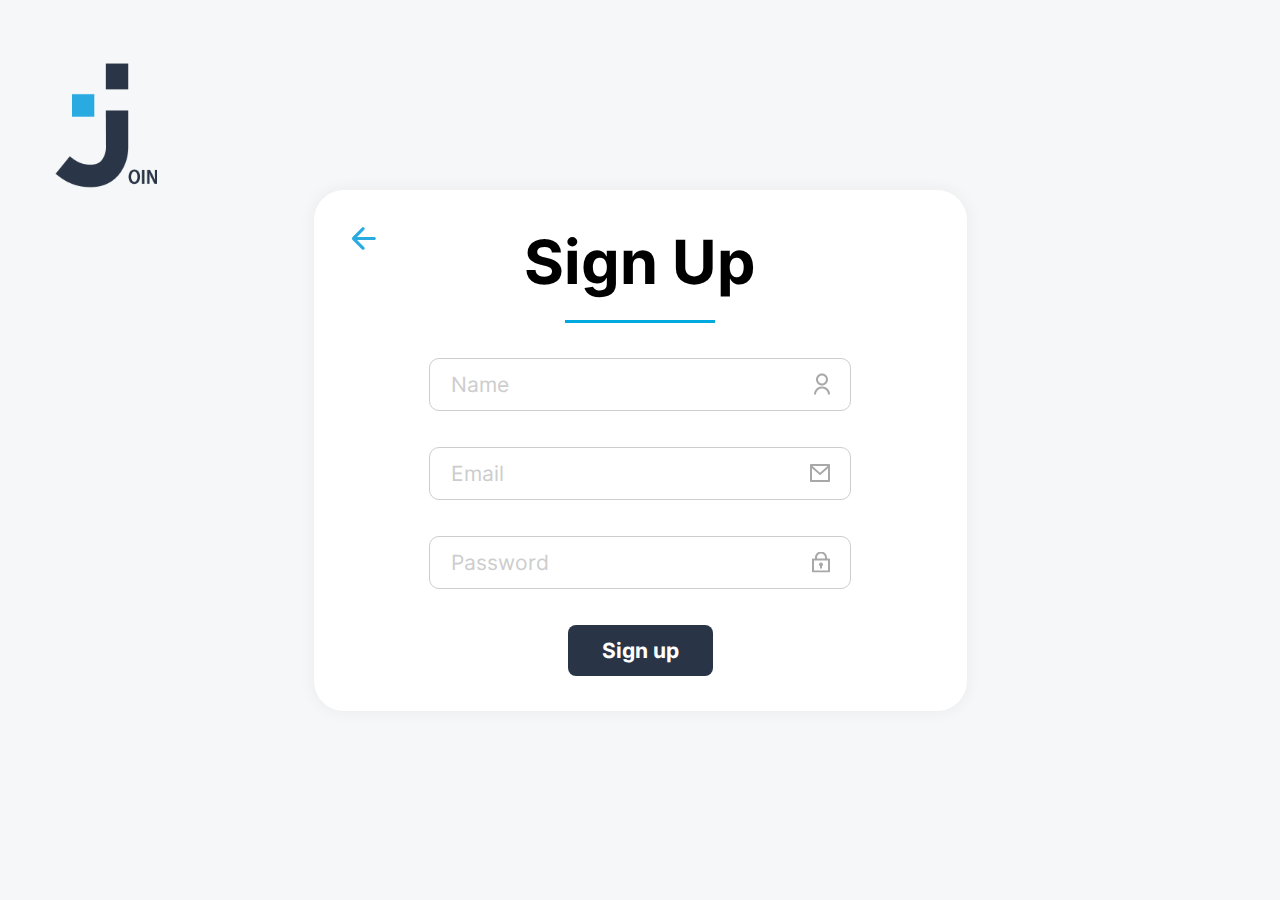
==== sign_Up.html @ 0fdcfc9d "design finetune and error msg + logo animation + remember me" ====
<!DOCTYPE html>
<html lang="en">

<head>
    <meta charset="UTF-8">
    <meta http-equiv="X-UA-Compatible" content="IE=edge">
    <meta name="viewport" content="width=device-width, initial-scale=1.0">
    <title>Join</title>

    <link rel="stylesheet" href="css/style.css">
    <link rel="stylesheet" href="css/login.css">
    <link rel="stylesheet" href="css/fonts.css">
    <link rel="shortcut icon" href="assets/img/logos/logo_Regular.png" type="image/x-icon">

    <script src="js/storage.js"></script>
    <script src="js/data.js"></script>
    <script src="js/script.js"></script>
    <script src="js/login.js"></script>

</head>

<body onload="initLogin()">
    <div id="openImgContainer" class="logo-animation-bg">
        <img id="openImg" class="logo-animation" src="assets/img/logos/logo_Big.png" alt="">
    </div>

    <main class="login-modal sign-up-modal">
        <h1>Sign Up</h1>

        <a href="index.html">
            <img class="back-arrow" src="assets/img/icons/sign-up-arrow-left.svg" alt="Arrow to get back"
                title="Arrow to get back">
        </a>

        <form onsubmit="registerUser(); return false;">
            <div class="input-wrapper">
                <input id="username" required autocomplete="additional-name" type="text" placeholder="Name" />
                <img src="assets/img/icons/sign-up-name.svg" alt="" />
            </div>
            <div class="input-wrapper">
                <input id="email" required autocomplete="email" type="email" placeholder="Email" />
                <img src="assets/img/icons/login-email.svg" alt="" />
                <div id="errorTagEmail" class="error-msg d-none">This user already exists.</div>
            </div>
            <div class="input-wrapper">
                <input id="loginPw" onkeyup="onPasswordInput()" required type="password" placeholder="Password" />
                <img id="loginPwImg" onclick="togglePasswordVisibility()" src="assets/img/icons/login-password.svg" alt="" />
            </div>
            <div class="btn-container">
                <button id="registerBtn" class="button-wo-icon">Sign up</button>
            </div>
        </form>

    </main>
</body>

</html>
---- css/style.css ----
:root {
  /* Colors */
  --main-color: rgb(41, 53, 70);
  --secondary-color: rgb(0, 170, 223);
  --bg-color: rgb(246, 247, 248);
  --sidebar-text-color: rgb(205, 205, 205);
  --sidebar-focus-color: rgb(10, 24, 48);
  --error-color: #FF001F;

  /* Boxshadows */
  --barra-superior: 0px 4px 4px 0px rgba(0, 0, 0, 0.1);
  --nuevo: 0px 0px 4px 0px rgba(0, 0, 0, 0.1);
  --shadoe-backlog-box: 0px 0px 14px 3px rgba(0, 0, 0, 0.04);
  --button-box-shadow: 0px 4px 4px 0px rgba(0, 0, 0, 0.25);
}

/* ===== General Styling ===== */
* {
  font-family: inter;
  box-sizing: border-box;
}

.d-none {
  display: none !important;
}

body {
  margin: 0;
}

.active-modal {
  filter: brightness(0.5);
}

/* ===== Navigation ===== */
.sidebar {
  display: flex;
  justify-content: space-evenly;
  align-items: center;
  flex-direction: column;
  gap: 103px;
  width: 232px;
  height: 100vh;
  background-color: var(--main-color);
  box-shadow: var(--nuevo);
  overflow: hidden;
  position: absolute;
  left: 0;
  top: 0;
}

.nav-menu a {
  display: flex;
  align-items: center;
  text-decoration: none;
  color: var(--sidebar-text-color);
  padding: 8px 60px;
  gap: 20px;
  white-space: nowrap;
  font-family: inter;
}

.logo {
  width: 100px;
  height: 122px;
}

.nav-menu {
  display: flex;
  flex-direction: column;
  gap: 15px;
}

.legal-link {
  display: flex;
  align-items: center;
  text-decoration: none;
  color: var(--sidebar-text-color);
  padding: 8px 60px;
  gap: 20px;
  font-family: inter;
  white-space: nowrap;
}

.sidebar-focus {
  background-color: var(--sidebar-focus-color);
}

.sidebar-focus span {
  color: white;
}

/* ===== Header ===== */
.header {
  display: flex;
  justify-content: space-between;
  align-items: center;
  position: absolute;
  top: 0;
  left: 232px;
  right: 0;
  padding: 20px 36px 20px calc(348px - 232px);
  font-size: 21px;
  color: black;
  background-color: white;
  box-shadow: var(--barra-superior);
}

.right-frame {
  position: relative;
  display: flex;
  align-items: center;
  justify-content: center;
}

.right-frame a {
  height: max-content;
}

.log-out-modal-wrapper {
  position: fixed;
  top: 0;
  left: 0;
  right: 0;
  bottom: 0;
  z-index: 99;
}

.log-out-modal {
  position: absolute;
  top: 95px;
  right: 35px;
  min-width: 140px;
  padding: 16px 21px;
  white-space: nowrap;
  font-size: 16px;
  font-weight: lighter;
  text-align: center;
  color: white;
  background-color: var(--main-color);
  border-radius: 20px;
  border-top-right-radius: 0;
  cursor: pointer;
  text-decoration: none;
}

.img-ellipse {
  display: flex;
  align-items: center;
  position: relative;
  margin-left: 26px;
}

#default-profile {
  display: flex;
  justify-content: center;
  align-items: center;
  position: absolute;
  width: 47px;
  height: 47px;
  border-radius: 50%;
  left: 0;
  top: 0;
  right: 0;
  bottom: 0;
  margin: auto;
  cursor: pointer;
  font-weight: 400;
  color: white;
  font-size: 12px;
}

#img-profile {
  position: absolute;
  border-radius: 50%;
  left: 0;
  top: 0;
  right: 0;
  bottom: 0;
  width: 47px;
  height: 47px;
  margin: auto;
  cursor: pointer;
}

/* ===== Buttons ===== */

.button-wo-icon {
  background-color: var(--main-color);
  color: white;
  cursor: pointer;
  display: flex;
  width: 104px;
  height: 27px;
  padding: 4px 18px;
  justify-content: center;
  align-items: center;
  flex-shrink: 0;
  border: unset;
  border-radius: 8px;
  font-size: 16px;
  transition: ease-in-out 100ms;
}

.button-wo-icon:hover {
  background-color: var(--secondary-color);
  box-shadow: var(--button-box-shadow);
}

.button-wo-icon:active {
  background: var(--sidebar-focus-color);
}

.button-secondary-wo-icon {
  cursor: pointer;
  display: flex;
  width: 104px;
  height: 27px;
  padding: 4px 18px;
  justify-content: center;
  align-items: center;
  flex-shrink: 0;
  border-radius: 8px;
  border: 1px solid var(--main-color);
  color: var(--main-color);
  font-size: 16px;
  background: none;
  transition: ease-in-out 100ms;
}

.button-secondary-wo-icon:hover {
  color: var(--secondary-color);
  border: 2px solid var(--secondary-color);
  box-shadow: var(--button-box-shadow);
}

.button-secondary-wo-icon:active {
  border: 1px solid var(--sidebar-focus-color);
  color: var(--sidebar-focus-color);
}

.button-with-icon {
  background-color: var(--main-color);
  color: white;
  font-size: 21px;
  font-weight: 700;
  cursor: pointer;
  display: flex;
  height: 55px;
  padding: 18px 15px;
  justify-content: center;
  align-items: center;
  gap: 10px;
  flex-shrink: 0;
  border: unset;
  border-radius: 10px;
  transition: all ease-in-out 100ms;
}

.button-with-icon:hover {
  background-color: var(--secondary-color);
  box-shadow: var(--button-box-shadow);
}

.button-with-icon:active {
  background: var(--sidebar-focus-color);
}

.button-secondary-with-icon {
  cursor: pointer;
  display: flex;
  gap: 10px;
  width: 136px;
  height: 55px;
  padding: 18px 10px;
  justify-content: center;
  align-items: center;
  flex-shrink: 0;
  border-radius: 10px;
  border: 1px solid var(--main-color);
  color: var(--main-color);
  font-size: 21px;
  background: none;
  transition: ease-in-out 100ms;
}

.button-secondary-with-icon:hover {
  color: var(--secondary-color);
  border: 2px solid var(--secondary-color);
  box-shadow: var(--button-box-shadow);
}

.button-secondary-with-icon:active {
  border: 1px solid var(--sidebar-focus-color);
  color: var(--sidebar-focus-color);
}
---- css/login.css ----
/* ===== General Styling ===== */
body {
    margin: 0;
    background-color: var(--bg-color);
}

.animate-register {
    opacity: 100% !important;
    scale: 1 !important;
}

.error-msg {
    position: absolute;
    margin-top: 4px;
    font-size: 12px;
    color: var(--error-color);
}

.login-modal {
    display: flex;
    flex-direction: column;
    justify-content: center;
    align-items: center;
    position: absolute;
    top: 0;
    left: 0;
    right: 0;
    bottom: 0;
    margin: auto;
    padding: 35px;
    gap: 35px;
    min-width: 653px;
    width: max-content;
    height: max-content;
    background-color: white;
    border-radius: 30px;
    box-shadow: var(--shadoe-backlog-box);
}

.login-modal p {
    text-align: center;
    font-size: 21px;
}

.password-modal {
    padding: 35px 85px;
}

.password-modal > h1, .password-modal > p {
    margin: 0 !important;
}

#registerSuccessBox {
    position: absolute;
    top: 80%;
    left: 50%;
    transform: translateX(-50%);

    text-align: center;
    border: 2px solid var(--secondary-color);
    border-radius: 30px;
    background-color: white;
    color: var(--secondary-color);
    box-shadow: var(--shadoe-backlog-box);
    padding: 24px;
    width: 350px;
    line-height: 120%;
    transition: 425ms ease-in-out;
    scale: 0;
    opacity: 0;
}

/* ===== Logo animation ===== */
#openImgContainer {
    display: flex;
    justify-content: center;
    align-items: center;
    position: absolute;
    top: 0;
    right: 0;
    bottom: 0;
    left: 0;
    background-color: var(--bg-color);
    z-index: 2;
    transition: 425ms;
}

#openImg {
    position: absolute;
    top: 50%;
    left: 50%;
    transform: translate(-50%, -50%);
    transition: 425ms ease-in;
}

.logo-animation {
    top: 0 !important;
    left: 0 !important;
    scale: 0.37;
    margin-top: 20px;
    margin-left: 20px;
}

.logo-animation-bg {
    background-color: rgba(246, 247, 248, 0) !important;
}

.negative-z {
    z-index: -1 !important;
}


/* ===== Headline =====  */
.login-modal h1 {
    position: relative;
    font-size: 61px;
    margin-top: 0;
    margin-bottom: 24px;
}

.login-modal h1::after {
    content: '';
    position: absolute;
    left: 50%;
    transform: translateX(-50%);
    bottom: -24px;
    width: 150px;
    height: 3px;
    background-color: var(--secondary-color);
}


/* ===== Form ===== */
form {
    display: flex;
    align-items: center;
    flex-direction: column;
    gap: 36px;
    width: 422px;
}

.input-wrapper {
    position: relative;
}

.input-wrapper img {
    position: absolute;
    top: 26.5px;
    right: 21px;
    transform: translateY(-50%);
}

input[type=password]+img {
    cursor: pointer;
}

form input {
    width: 422px;
    padding: 13px 41px 13px 21px;
    border-radius: 10px;
    font-size: 21px;
    border: 1px solid var(--sidebar-text-color);
}

form input::placeholder {
    font-size: 21px;
    color: var(--sidebar-text-color);
}

form input:focus {
    outline: none;
}


/* ===== Forgot Password Frame ===== */
.reset-password-container {
    display: flex;
    justify-content: center;
    align-items: flex-start;
    gap: 35px;
}

.forgot-password {
    cursor: pointer;
    color: var(--secondary-color);
    text-decoration: none;
}

.checkmark {
    cursor: pointer;
}


/* ===== Log in ===== */
.btn-container {
    display: flex;
    justify-content: center;
    gap: 35px;
}

/* ===== Buttons ===== */
.button-wo-icon {
    height: 51px;
    width: 145px;
    font-size: 21px;
    font-weight: bold;
    text-decoration: none;
    white-space: nowrap;
}

.button-secondary-wo-icon {
    height: 51px;
    text-decoration: none;
    white-space: nowrap;
    font-size: 21px;
    font-weight: 700;
    width: auto;
}

.password-btn {
    width: max-content;
}


/* ===== Sign up ===== */
.signup-container {
    display: flex;
    align-items: center;
    position: absolute;
    top: 67px;
    right: 114px;
    gap: 35px;
}

.signup-container span {
    font-size: 21px;
}

.signup-container a {
    font-size: 16px;
    width: auto;
}


/* ===== ============ ===== */
/* ===== Sign up Page ===== */

.back-arrow {
    position: absolute;
    left: 37px;
    top: 37px;
    cursor: pointer;
}

.sign-up-modal {
    gap: 0;
}

.sign-up-modal h1 {
    margin-bottom: 59px;
}


/* ===== ==================== ===== */
/* ===== Forgot Password Page ===== */
---- css/fonts.css ----
/* inter-100 - latin */
@font-face {
  font-display: swap; /* Check https://developer.mozilla.org/en-US/docs/Web/CSS/@font-face/font-display for other options. */
  font-family: 'Inter';
  font-style: normal;
  font-weight: 100;
  src: url('../assets/fonts/inter-v12-latin-100.woff2') format('woff2'); /* Chrome 36+, Opera 23+, Firefox 39+, Safari 12+, iOS 10+ */
}
/* inter-200 - latin */
@font-face {
  font-display: swap; /* Check https://developer.mozilla.org/en-US/docs/Web/CSS/@font-face/font-display for other options. */
  font-family: 'Inter';
  font-style: normal;
  font-weight: 200;
  src: url('../assets/fonts/inter-v12-latin-200.woff2') format('woff2'); /* Chrome 36+, Opera 23+, Firefox 39+, Safari 12+, iOS 10+ */
}
/* inter-300 - latin */
@font-face {
  font-display: swap; /* Check https://developer.mozilla.org/en-US/docs/Web/CSS/@font-face/font-display for other options. */
  font-family: 'Inter';
  font-style: normal;
  font-weight: 300;
  src: url('../assets/fonts/inter-v12-latin-300.woff2') format('woff2'); /* Chrome 36+, Opera 23+, Firefox 39+, Safari 12+, iOS 10+ */
}
/* inter-regular - latin */
@font-face {
  font-display: swap; /* Check https://developer.mozilla.org/en-US/docs/Web/CSS/@font-face/font-display for other options. */
  font-family: 'Inter';
  font-style: normal;
  font-weight: 400;
  src: url('../assets/fonts/inter-v12-latin-regular.woff2') format('woff2'); /* Chrome 36+, Opera 23+, Firefox 39+, Safari 12+, iOS 10+ */
}
/* inter-500 - latin */
@font-face {
  font-display: swap; /* Check https://developer.mozilla.org/en-US/docs/Web/CSS/@font-face/font-display for other options. */
  font-family: 'Inter';
  font-style: normal;
  font-weight: 500;
  src: url('../assets/fonts/inter-v12-latin-500.woff2') format('woff2'); /* Chrome 36+, Opera 23+, Firefox 39+, Safari 12+, iOS 10+ */
}
/* inter-600 - latin */
@font-face {
  font-display: swap; /* Check https://developer.mozilla.org/en-US/docs/Web/CSS/@font-face/font-display for other options. */
  font-family: 'Inter';
  font-style: normal;
  font-weight: 600;
  src: url('../assets/fonts/inter-v12-latin-600.woff2') format('woff2'); /* Chrome 36+, Opera 23+, Firefox 39+, Safari 12+, iOS 10+ */
}
/* inter-700 - latin */
@font-face {
  font-display: swap; /* Check https://developer.mozilla.org/en-US/docs/Web/CSS/@font-face/font-display for other options. */
  font-family: 'Inter';
  font-style: normal;
  font-weight: 700;
  src: url('../assets/fonts/inter-v12-latin-700.woff2') format('woff2'); /* Chrome 36+, Opera 23+, Firefox 39+, Safari 12+, iOS 10+ */
}
/* inter-800 - latin */
@font-face {
  font-display: swap; /* Check https://developer.mozilla.org/en-US/docs/Web/CSS/@font-face/font-display for other options. */
  font-family: 'Inter';
  font-style: normal;
  font-weight: 800;
  src: url('../assets/fonts/inter-v12-latin-800.woff2') format('woff2'); /* Chrome 36+, Opera 23+, Firefox 39+, Safari 12+, iOS 10+ */
}
/* inter-900 - latin */
@font-face {
  font-display: swap; /* Check https://developer.mozilla.org/en-US/docs/Web/CSS/@font-face/font-display for other options. */
  font-family: 'Inter';
  font-style: normal;
  font-weight: 900;
  src: url('../assets/fonts/inter-v12-latin-900.woff2') format('woff2'); /* Chrome 36+, Opera 23+, Firefox 39+, Safari 12+, iOS 10+ */
}
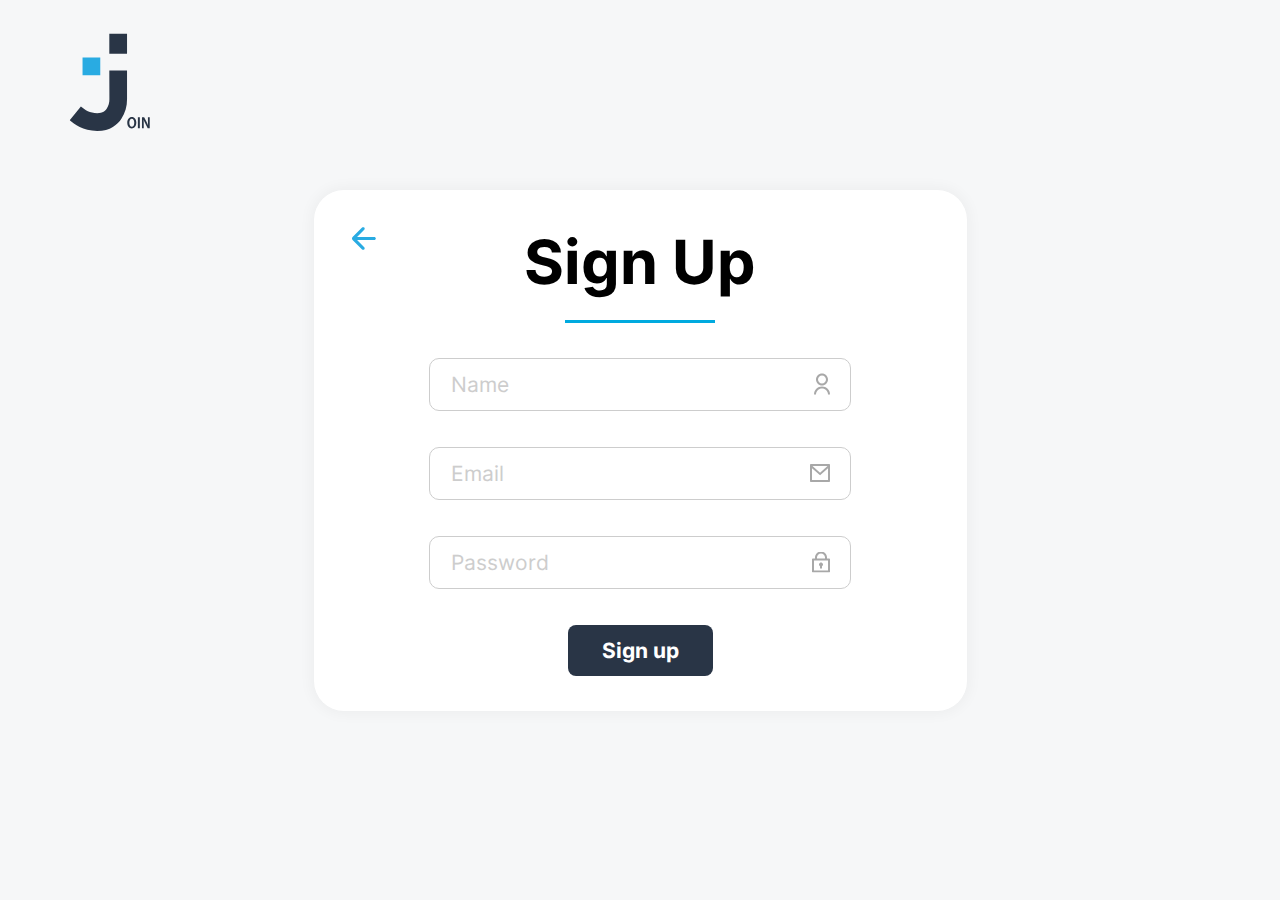
==== commit 07c85190: "first mobile design added responsive.css" ====
--- a/sign_Up.html
+++ b/sign_Up.html
@@ -10,6 +10,7 @@
     <link rel="stylesheet" href="css/style.css">
     <link rel="stylesheet" href="css/login.css">
     <link rel="stylesheet" href="css/fonts.css">
+    <link rel="stylesheet" href="css/responsive.css">
     <link rel="shortcut icon" href="assets/img/logos/logo_Regular.png" type="image/x-icon">
 
     <script src="js/storage.js"></script>
@@ -20,9 +21,20 @@
 </head>
 
 <body onload="initLogin()">
-    <div id="openImgContainer" class="logo-animation-bg">
-        <img id="openImg" class="logo-animation" src="assets/img/logos/logo_Big.png" alt="">
-    </div>
+    <svg id="openImg" class="logo-animation" width="101" height="122" viewBox="0 0 101 122" fill="none" xmlns="http://www.w3.org/2000/svg">
+        <path d="M38.2137 30.1318H16.0559V52.3884H38.2137V30.1318Z" fill="#29ABE2" />
+        <path d="M71.672 0H49.5142V25.4923H71.672V0Z" fill="#293546" />
+        <path
+            d="M49.5142 46.2251H71.6721V82.1779C71.7733 90.8292 69.3112 99.3153 64.5986 106.557C59.9455 113.594 50.963 121.966 34.3446 121.966C16.2434 121.966 5.69286 113.406 0 108.715L13.9765 91.4743C19.533 96.0112 24.885 99.7435 34.4299 99.7435C41.6567 99.7435 44.5372 96.7988 46.2247 94.2307C48.5186 90.6637 49.7052 86.4923 49.6335 82.2464L49.5142 46.2251Z"
+            fill="#293546" />
+        <path
+            d="M83.2795 111.522C83.2795 116.265 80.8762 118.815 77.5184 118.815C74.1606 118.815 71.9619 115.785 71.9619 111.762C71.9619 107.739 74.2288 104.554 77.7059 104.554C81.183 104.554 83.2795 107.687 83.2795 111.522ZM74.5356 111.711C74.5356 114.57 75.6776 116.675 77.6377 116.675C79.5978 116.675 80.7057 114.45 80.7057 111.539C80.7057 108.988 79.6831 106.592 77.6377 106.592C75.5924 106.592 74.5356 108.903 74.5356 111.711Z"
+            fill="#293546" />
+        <path d="M87.6768 104.76V118.593H85.2224V104.76H87.6768Z" fill="#293546" />
+        <path
+            d="M90.3357 118.593V104.76H93.0628L95.9945 110.461C96.7492 111.952 97.4206 113.483 98.0057 115.049V115.049C97.8523 113.337 97.7841 111.368 97.7841 109.177V104.76H100.034V118.593H97.4944L94.5286 112.772C93.7434 111.243 93.0435 109.671 92.4322 108.064V108.064C92.4322 109.776 92.5515 111.711 92.5515 114.09V118.576L90.3357 118.593Z"
+            fill="#293546" />
+    </svg>
 
     <main class="login-modal sign-up-modal">
         <h1>Sign Up</h1>
@@ -44,7 +56,8 @@
             </div>
             <div class="input-wrapper">
                 <input id="loginPw" onkeyup="onPasswordInput()" required type="password" placeholder="Password" />
-                <img id="loginPwImg" onclick="togglePasswordVisibility()" src="assets/img/icons/login-password.svg" alt="" />
+                <img id="loginPwImg" onclick="togglePasswordVisibility()" src="assets/img/icons/login-password.svg"
+                    alt="" />
             </div>
             <div class="btn-container">
                 <button id="registerBtn" class="button-wo-icon">Sign up</button>
--- a/css/style.css
+++ b/css/style.css
@@ -294,3 +294,26 @@
   border: 1px solid var(--sidebar-focus-color);
   color: var(--sidebar-focus-color);
 }
+
+
+/* ===== Toast ===== */
+.confirm-modal {
+  display: flex;
+  align-items: center;
+  gap: 13px;
+  position: absolute;
+  left: 50%;
+  bottom: -100%;
+  transform: translate(-50%, -50%);
+  padding: 20px;
+  font-size: 21px;
+  color: white;
+  background-color: var(--main-color);
+  border-radius: 20px;
+  box-shadow: var(--nuevo);
+  transition: 225ms ease-in-out;
+}
+
+.confirm-animation {
+  bottom: 15%;
+}--- a/css/login.css
+++ b/css/login.css
@@ -2,6 +2,7 @@
 body {
     margin: 0;
     background-color: var(--bg-color);
+    overflow: hidden !important;
 }
 
 .animate-register {
@@ -46,7 +47,8 @@
     padding: 35px 85px;
 }
 
-.password-modal > h1, .password-modal > p {
+.password-modal>h1,
+.password-modal>p {
     margin: 0 !important;
 }
 
@@ -91,12 +93,14 @@
     left: 50%;
     transform: translate(-50%, -50%);
     transition: 425ms ease-in;
+    z-index: 3;
+    scale: 1.5;
 }
 
 .logo-animation {
-    top: 0 !important;
-    left: 0 !important;
-    scale: 0.37;
+    top: 50px !important;
+    left: 80px !important;
+    scale: 0.8 !important;
     margin-top: 20px;
     margin-left: 20px;
 }
@@ -258,8 +262,4 @@
 
 .sign-up-modal h1 {
     margin-bottom: 59px;
-}
-
-
-/* ===== ==================== ===== */
-/* ===== Forgot Password Page ===== */+}--- a/css/responsive.css
+++ b/css/responsive.css
@@ -0,0 +1,85 @@
+/* ========================= */
+/* ===== Login Pages ===== */
+
+/* Max-Width 450px */
+@media (max-width: 450px) {
+
+    /* Login Modal */
+    form {
+        width: 100%;
+    }
+
+    .login-modal {
+        width: 90%;
+        min-width: 0;
+        gap: 25px;
+        padding: 20px;
+    }
+
+    form input {
+        width: 100%;
+    }
+
+    .input-wrapper {
+        display: flex;
+        justify-content: center;
+    }
+
+    h1 {
+        font-size: 47px;
+    }
+
+    .reset-password-container {
+        flex-direction: column-reverse;
+        align-self: flex-start;
+        margin-left: 5%;
+    }
+
+    .checkmark {
+        margin: 0 20px 0 0;
+    }
+
+    .btn-container {
+        align-items: center;
+        flex-direction: column;
+        gap: 20px;
+    }
+
+    .btn-container>* {
+        width: 150%;
+        font-size: 16px;
+    }
+
+    /* Signup */
+    .signup-container {
+        top: auto;
+        right: auto;
+        bottom: 35px;
+        left: 50%;
+        transform: translateX(-50%);
+        white-space: nowrap;
+    }
+
+    /* Logo */
+    #openImgContainer {
+        background-color: var(--main-color);
+    }
+
+    #openImg path:not(:first-child) {
+        fill: white;
+        margin: 0;
+    }
+
+    .logo-animation path:not(:first-child) {
+        fill: var(--main-color) !important;
+        transition-duration: 425ms;
+    }
+
+    .logo-animation {
+        top: 35px !important;
+        left: 40px !important;
+        scale: 0.6;
+    }
+
+
+}